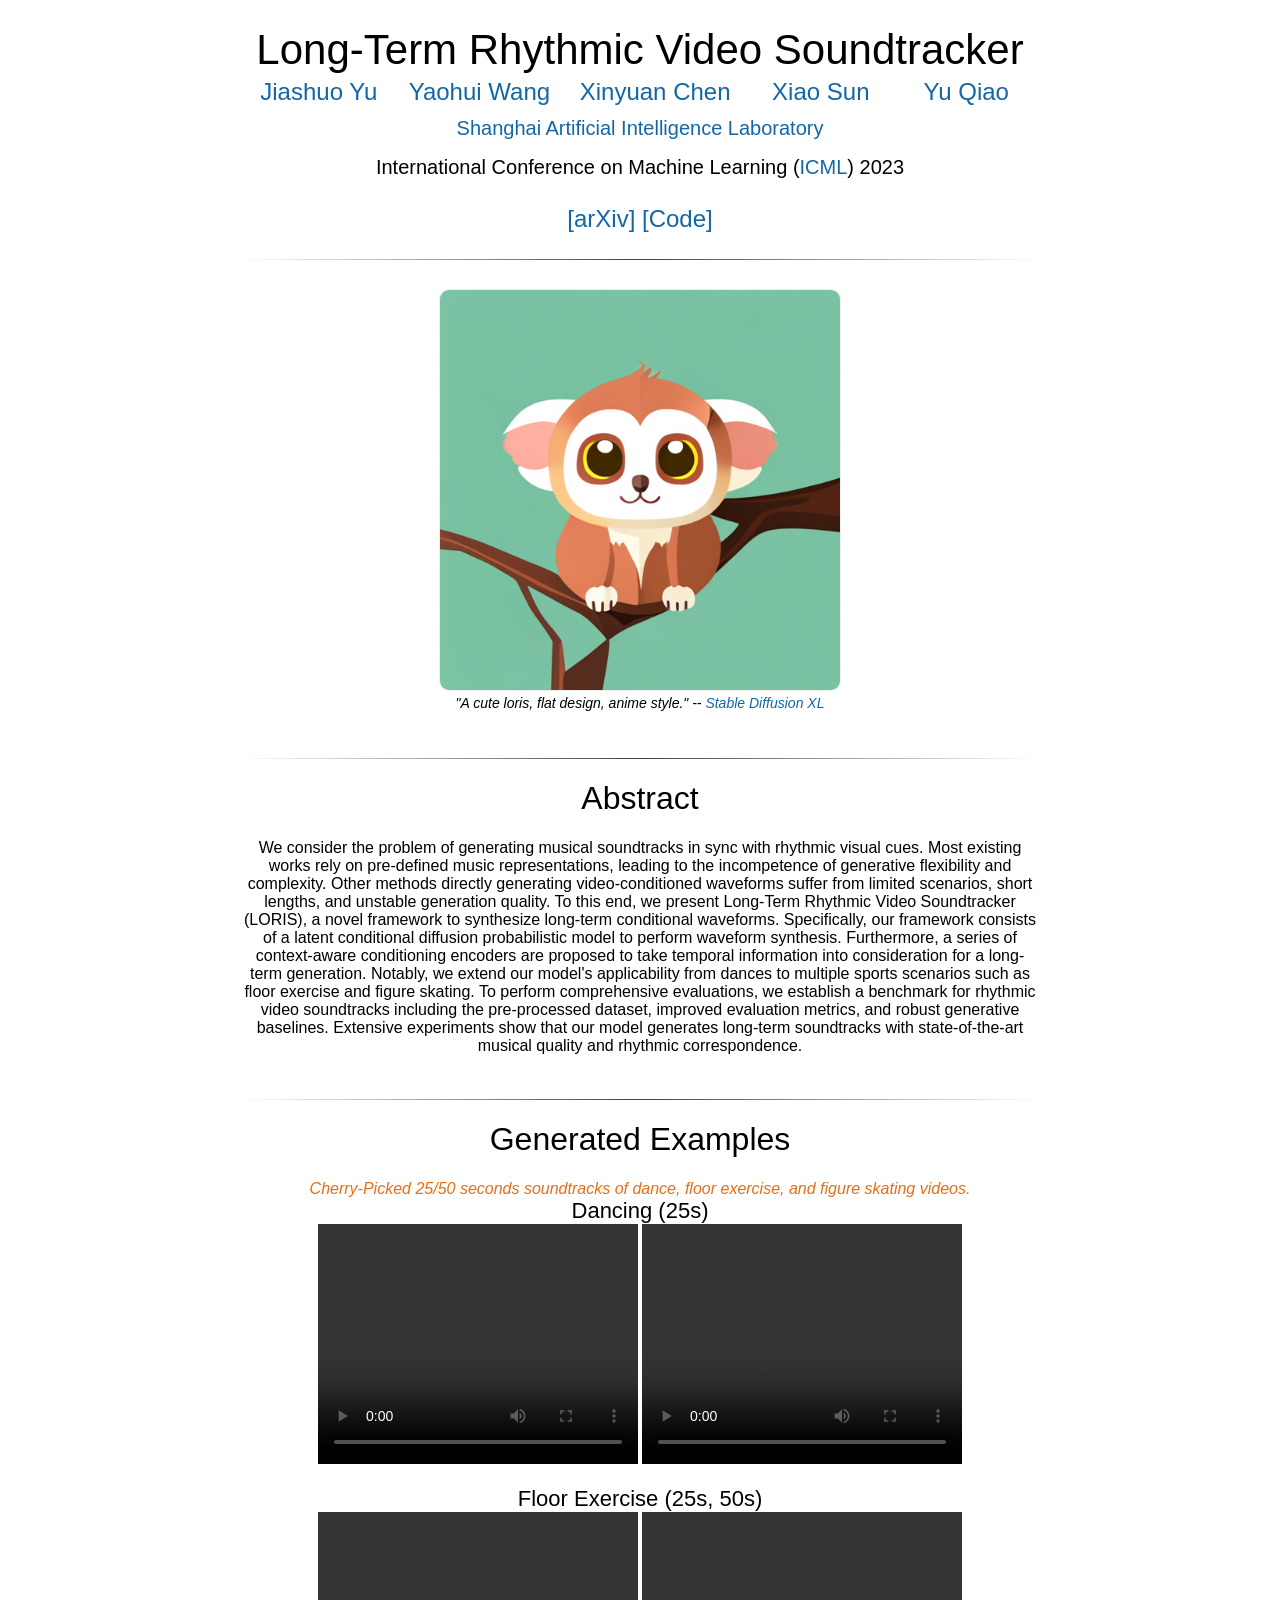
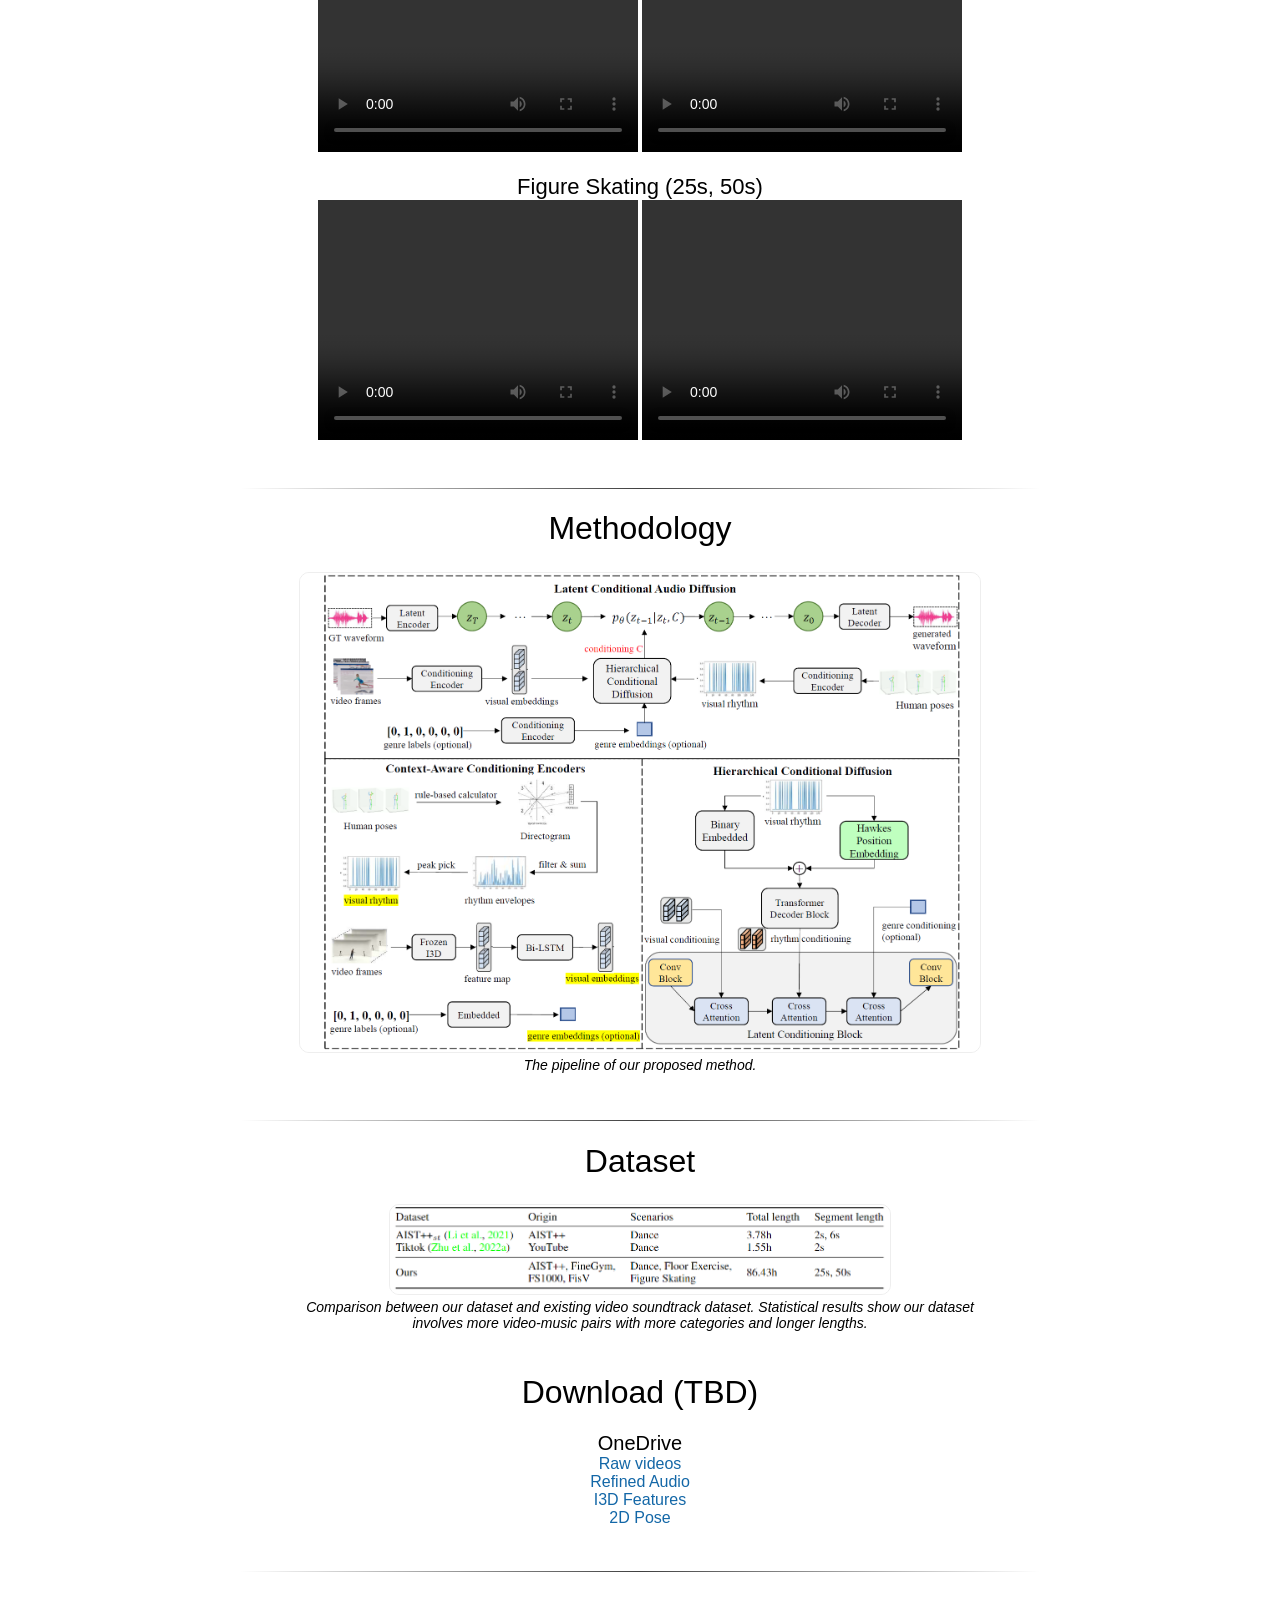
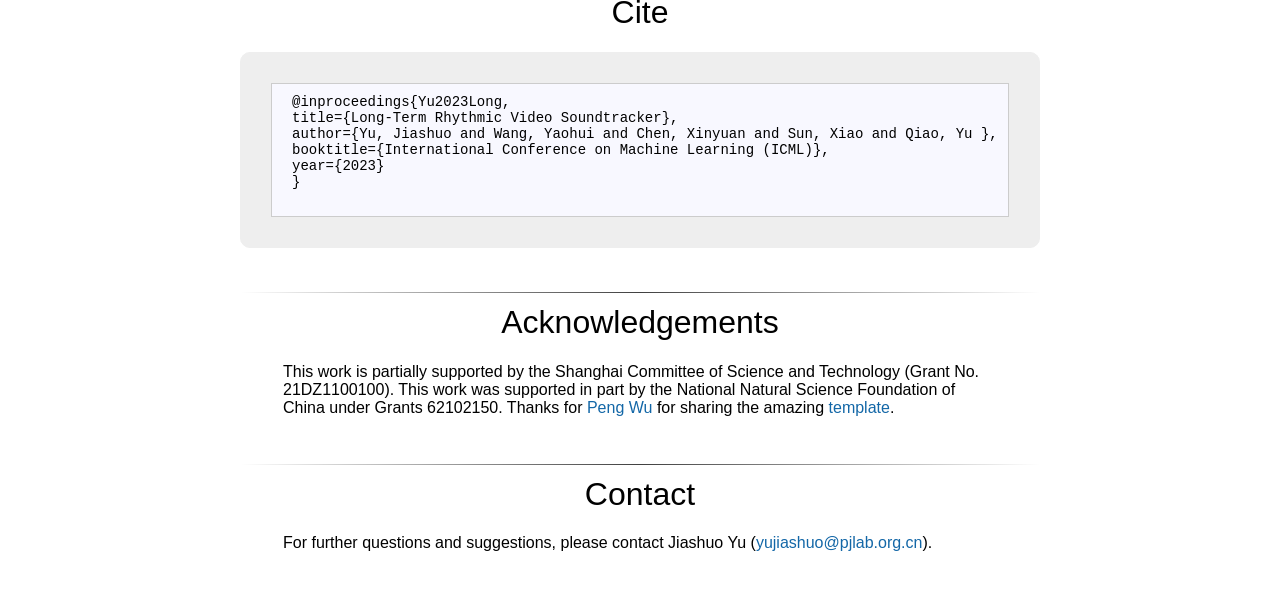
==== LORIS/index.html @ 9e88ad71 "init" ====
<html><head><meta http-equiv="Content-Type" content="text/html; charset=UTF-8"><script async="" src="./FineGym_ A Hierarchical Video Dataset for Fine-grained Action Understanding_files/analytics.js.下载"></script><script src="./FineGym_ A Hierarchical Video Dataset for Fine-grained Action Understanding_files/jsapi" type="text/javascript"></script> 
<script type="text/javascript">google.load("jquery", "1.3.2");</script>

<style type="text/css">
	body {
		font-family: "HelveticaNeue-Light", "Helvetica Neue Light", "Helvetica Neue", Helvetica, Arial, "Lucida Grande", sans-serif; 
		font-weight:300;
		font-size:16px;
		margin-left: auto;
		margin-right: auto;
		width: 800px;
	}
	
	h1 {
		font-weight:300;
	}
		
	h2 {
		font-weight:300;
		font-size: 22px;
		text-align: left;
	}

	.disclaimerbox {
		background-color: #eee;		
		border: 1px solid #eeeeee;
		border-radius: 10px ;
		-moz-border-radius: 10px ;
		-webkit-border-radius: 10px ;
		padding: 20px;
	}

	video.header-vid {
		height: 140px;
		border: 1px solid black;
		border-radius: 10px ;
		-moz-border-radius: 10px ;
		-webkit-border-radius: 10px ;
	}
	
	img.header-img {
		height: 140px;
		border: 1px solid black;
		border-radius: 10px ;
		-moz-border-radius: 10px ;
		-webkit-border-radius: 10px ;
	}
	
	img.rounded {
		border: 1px solid #eeeeee;
		border-radius: 10px ;
		-moz-border-radius: 10px ;
		-webkit-border-radius: 10px ;
	}
	
	a:link,a:visited
	{
		color: #1367a7;
		text-decoration: none;
	}
	a:hover {
		color: #208799;
	}
	
	td.dl-link {
		height: 160px;
		text-align: center;
		font-size: 22px;
	}
	
	.layered-paper-big { /* modified from: http://css-tricks.com/snippets/css/layered-paper/ */
		box-shadow:
		        0px 0px 1px 1px rgba(0,0,0,0.35), /* The top layer shadow */
		        5px 5px 0 0px #fff, /* The second layer */
		        5px 5px 1px 1px rgba(0,0,0,0.35), /* The second layer shadow */
		        10px 10px 0 0px #fff, /* The third layer */
		        10px 10px 1px 1px rgba(0,0,0,0.35), /* The third layer shadow */
		        15px 15px 0 0px #fff, /* The fourth layer */
		        15px 15px 1px 1px rgba(0,0,0,0.35), /* The fourth layer shadow */
		        20px 20px 0 0px #fff, /* The fifth layer */
		        20px 20px 1px 1px rgba(0,0,0,0.35), /* The fifth layer shadow */
		        25px 25px 0 0px #fff, /* The fifth layer */
		        25px 25px 1px 1px rgba(0,0,0,0.35); /* The fifth layer shadow */
		margin-left: 10px;
		margin-right: 45px;
	}

	.paper-big { /* modified from: http://css-tricks.com/snippets/css/layered-paper/ */
		box-shadow:
		        0px 0px 1px 1px rgba(0,0,0,0.35); /* The top layer shadow */

		margin-left: 10px;
		margin-right: 45px;
	}


	.layered-paper { /* modified from: http://css-tricks.com/snippets/css/layered-paper/ */
		box-shadow:
		        0px 0px 1px 1px rgba(0,0,0,0.35), /* The top layer shadow */
		        5px 5px 0 0px #fff, /* The second layer */
		        5px 5px 1px 1px rgba(0,0,0,0.35), /* The second layer shadow */
		        10px 10px 0 0px #fff, /* The third layer */
		        10px 10px 1px 1px rgba(0,0,0,0.35); /* The third layer shadow */
		margin-top: 5px;
		margin-left: 10px;
		margin-right: 30px;
		margin-bottom: 5px;
	}
	
	.vert-cent {
		position: relative;
	    top: 50%;
	    transform: translateY(-50%);
	}
	
	hr
	{
		border: 0;
		height: 1px;
		background-image: linear-gradient(to right, rgba(0, 0, 0, 0), rgba(0, 0, 0, 0.75), rgba(0, 0, 0, 0));
	}

	pre {
    text-align: left;
    white-space: pre;
	background-color: ghostwhite;
	border: 1px solid #CCCCCC;
	padding: 10px 20px;
	margin: 10px;
    tab-size:         4; /* Chrome 21+, Safari 6.1+, Opera 15+ */
    -moz-tab-size:    4; /* Firefox 4+ */
    -o-tab-size:      4; /* Opera 11.5 & 12.1 only */
  	}

</style>


  
		<title>LORIS</title>
		<meta property="og:image" content="">
		<meta property="og:title" content="Long-Term Rhythmic Video Soundtracker">
  </head>

  <body>
    <br>
          <center>
          	<span style="font-size:42px">Long-Term Rhythmic Video Soundtracker</span>
			<br>
	  		  <table align="center" width="800px" height="35px">
	  			  <tbody><tr>
	  	              <td align="center" width="150px">
	  					<center>
	  						<span style="font-size:24px"><a href="">Jiashuo Yu</a></span>
		  		  		</center>
		  		  	  </td>
	  	              <td align="center" width="160px">
	  					<center>
	  						<span style="font-size:24px"><a href="https://wyhsirius.github.io/">Yaohui Wang</a></span>
		  		  		</center>
		  		  	  </td>
	  	              <td align="center" width="180px">
	  					<center>
	  						<span style="font-size:24px"><a href="">Xinyuan Chen</a></span>
		  		  		</center>
		  		  	  </td>
					  <td align="center" width="140px">
					  <center>
						<span style="font-size:24px"><a href="https://jimmysuen.github.io/">Xiao Sun</a></span>
						</center>
					  </td>
					<td align="center" width="140px">
						<center>
							<span style="font-size:24px"><a href="http://mmlab.siat.ac.cn/yuqiao/">Yu Qiao</a></span>
						</center>
					</td>
					</tr></tbody></table>


				</tr></tbody></table>

			  <table align="center" width="600px">
				  <tbody><tr>
					  <td align="center" width="100px", height="35px">
						<center>
							<span style="font-size:20px"><a href="https://www.shlab.org.cn/">Shanghai Artificial Intelligence Laboratory</a></span>
						</center>
					  </td>
			  </tr></tbody></table>
			  <table align="center" width="600px">
				<tbody><tr>
					<td align="center" width="100px", height="35px">
					  <center>
						  <span style="font-size:20px">International Conference on Machine Learning (<a href="https://icml.cc/" target="_blank">ICML</a>) 2023</span>
					  </center>
					</td>
			</tr></tbody></table>

			<br>
			<center>
				<span style="font-size:24px"><a href="https://arxiv.org/abs/2305.01319">[arXiv]</a>  <a href="https://github.com/OpenGVLab/LORIS">[Code]</a></span>
			</center>
			<br>
			<hr>
			  

  		  <br>
  		  <table align="center" width="720px">
  			  <tbody><tr>
  	              <td width="400px">
  					<center>
  	                	<a href="./images/loris.png"><img class="rounded" src="./images/loris.png" width="400px"></a><br>
					</center>
  	              </td>
                </tr>
  	              <tr><td width="400px">
  					<center>
  	                	<span style="font-size:14px"><i>"A cute loris, flat design, anime style." -- <a href="https://clipdrop.co/stable-diffusion">Stable Diffusion XL</a></i>
					</span></center>
  	              </td>

  		  </tr></tbody></table>
      	  <br><br>
		  <hr>


  		  <center><h1>Abstract</h1></center><table align="center" width="700px">
				
		  </table>
		  <center>
			<span>
				We consider the problem of generating musical soundtracks in sync with rhythmic visual cues. Most existing works rely on pre-defined music representations, leading to the incompetence of generative flexibility and complexity. Other methods directly generating video-conditioned waveforms suffer from limited scenarios, short lengths, and unstable generation quality. To this end, we present Long-Term Rhythmic Video Soundtracker (LORIS), a novel framework to synthesize long-term conditional waveforms. Specifically, our framework consists of a latent conditional diffusion probabilistic model to perform waveform synthesis. Furthermore, a series of context-aware conditioning encoders are proposed to take temporal information into consideration for a long-term generation. Notably, we extend our model's applicability from dances to multiple sports scenarios such as floor exercise and figure skating. To perform comprehensive evaluations, we establish a benchmark for rhythmic video soundtracks including the pre-processed dataset, improved evaluation metrics, and robust generative baselines. Extensive experiments show that our model generates long-term soundtracks with state-of-the-art musical quality and rhythmic correspondence.
		  	</span>
		  </center>
  		  <br><br>
		  <hr>

		  <center><h1>Generated Examples</h1></center><center>
				<span><font color="#e86e14"><i>Cherry-Picked 25/50 seconds soundtracks of dance, floor exercise, and figure skating videos.</i></font></span><br>
			
			<tbody><tr>
				<td width="650px">
					<center>
						<span style="font-size:22px"><a>Dancing (25s)</a></span><br>
						<a><video width="320" height="240" controls><source src="./images/dance_25s_1.mp4"  type="video/mp4"></video></a>
						<a><video width="320" height="240" controls><source src="./images/dance_25s_2.mp4"  type="video/mp4"></video></a>
					</center>
					<br>
				</td>
			</tr>
			<tr>
				<td width="650px">
					<center>
						<span style="font-size:22px"><a>Floor Exercise (25s, 50s)</a></span><br>
						<a><video width="320" height="240" controls><source src="./images/fe_25s.mp4"  type="video/mp4"></video></a>
						<a><video width="320" height="240" controls><source src="./images/fe_50s.mp4"  type="video/mp4"></video></a>
					</center>
					<br>
				</td>
			</tr>
			<tr>
				<td width="650px">
					<center>
						<span style="font-size:22px"><a>Figure Skating (25s, 50s)</a></span><br>
						<a><video width="320" height="240" controls><source src="./images/fs_25s.mp4"  type="video/mp4"></video></a>
						<a><video width="320" height="240" controls><source src="./images/fs_50s.mp4"  type="video/mp4"></video></a>
					</center>
				</td>
			</tr>

		  <br><br>
		  <hr>
		
		  <center><h1>Methodology</h1></center><table align="center" width="720px">
			
		  </table><center> </center><table>
		  
		  <tbody><tr>
				<td width="720px">
				<center>
					<a><img class="rounded" src="./images/pipeline.png" width="680px"></a><br>
			  </center>
			  </td>
		  </tr>
		  <tr>
			  <td align="center" width="720px">
				<span style="font-size:14px"><i>
				  The pipeline of our proposed method.</i>
			  </span>
			  </td>
		  </tr>
		  </tbody></table>
		  <br><br><hr>

		  <center><h1>Dataset</h1></center><table align="center" width="720px">
			
			</table><center> </center><table>
			
			<tbody><tr>
				  <td width="400px">
				  <center>
					  <a><img class="rounded" src="./images/dataset_table.png" width="500px"></a><br>
				</center>
				</td>
			</tr>
			<tr>
				<td align="center" width="720px">
				  <span style="font-size:14px"><i>
					Comparison between our dataset and existing video soundtrack dataset. Statistical results show our dataset involves more video-music pairs with more categories and longer lengths.</i>
				</span>
				</td>
			</tr>
			</tbody></table>

			<br>

		  <center><h1>Download (TBD)</h1></center><table id="download" align="center" width="720px">
			<table align="center" width="720px"></table>
			<tbody><tr>
				<td width="300px">
					<span style="font-size:20px">OneDrive</span><br>
					<span style="font-size:16px"><a href="">Raw videos</a></span><br>
					<span style="font-size:16px"><a href="">Refined Audio</a></span><br>
					<span style="font-size:16px"><a href="">I3D Features</a></span><br>
					<span style="font-size:16px"><a href="">2D Pose</a></span><br>
					</center>
				</td>
			</tr></tbody></table>
				

		 <br><br>
		 <hr>

		  <center><h1>Cite</h1></center><div class="disclaimerbox">

		   <span>
				<!-- <center><span style="font-size:28px"><b>Cite</b></span></center> -->
				<pre style="font-family:Courier; font-size:14px">@inproceedings{Yu2023Long,
title={Long-Term Rhythmic Video Soundtracker},
author={Yu, Jiashuo and Wang, Yaohui and Chen, Xinyuan and Sun, Xiao and Qiao, Yu },
booktitle={International Conference on Machine Learning (ICML)},
year={2023}
}
				</pre>
		  </span></div><table align="center" width="1020px">
			
		  
  		  </table>

			<br><br>
			<hr>
  
		  	
  		  <table align="center" width="720px">
  			  <tbody><tr>
  	              <td width="400px">
  					<left>
	  		  <center><h1>Acknowledgements</h1></center>
				This work is partially supported by the Shanghai Committee of Science and Technology (Grant No. 21DZ1100100). This work was supported in part by the National Natural Science Foundation of China under Grants 62102150.

				Thanks for <a href="https://roc-ng.github.io/">Peng Wu</a> for sharing the amazing <a href="https://roc-ng.github.io/XD-Violence/">template</a>.</a><a>
			</a></left><a>
		</a></td>
			 </tr>
		</tbody></table>

		<br><br>
		<hr>

		<table align="center" width="720px">
			<tbody><tr>
				<td width="400px">
				  <left>
			<center><h1>Contact</h1></center>
			For further questions and suggestions, please contact Jiashuo Yu (<a href="yujiashuo@pjlab.org.cn">yujiashuo@pjlab.org.cn</a>).
			
			
		</left>
	</td>
		 </tr>
	</tbody></table>

		<br><br>

<script>
	
  (function(i,s,o,g,r,a,m){i['GoogleAnalyticsObject']=r;i[r]=i[r]||function(){
  (i[r].q=i[r].q||[]).push(arguments)},i[r].l=1*new Date();a=s.createElement(o),
  m=s.getElementsByTagName(o)[0];a.async=1;a.src=g;m.parentNode.insertBefore(a,m)
  })(window,document,'script','//www.google-analytics.com/analytics.js','ga');

  ga('create', 'UA-75863369-1', 'auto');
  ga('send', 'pageview');

</script>
              


 
</body></html>
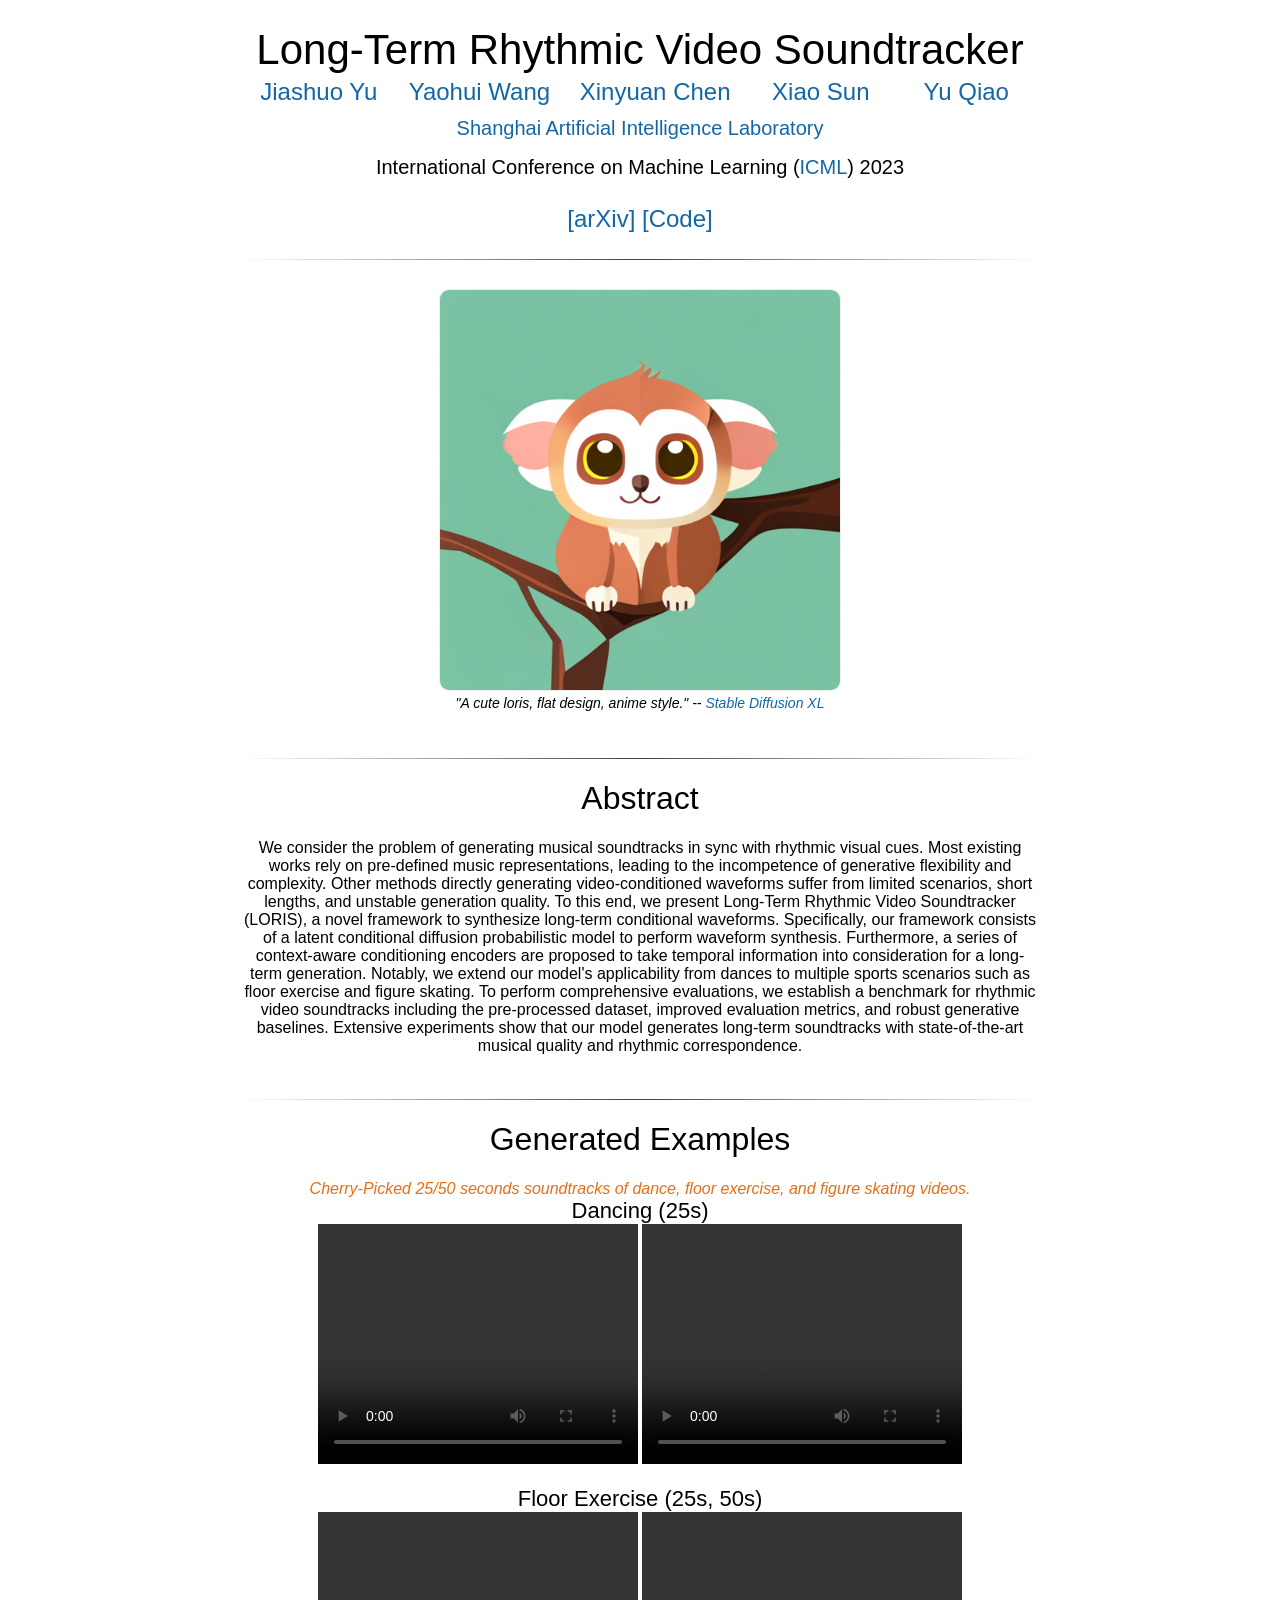
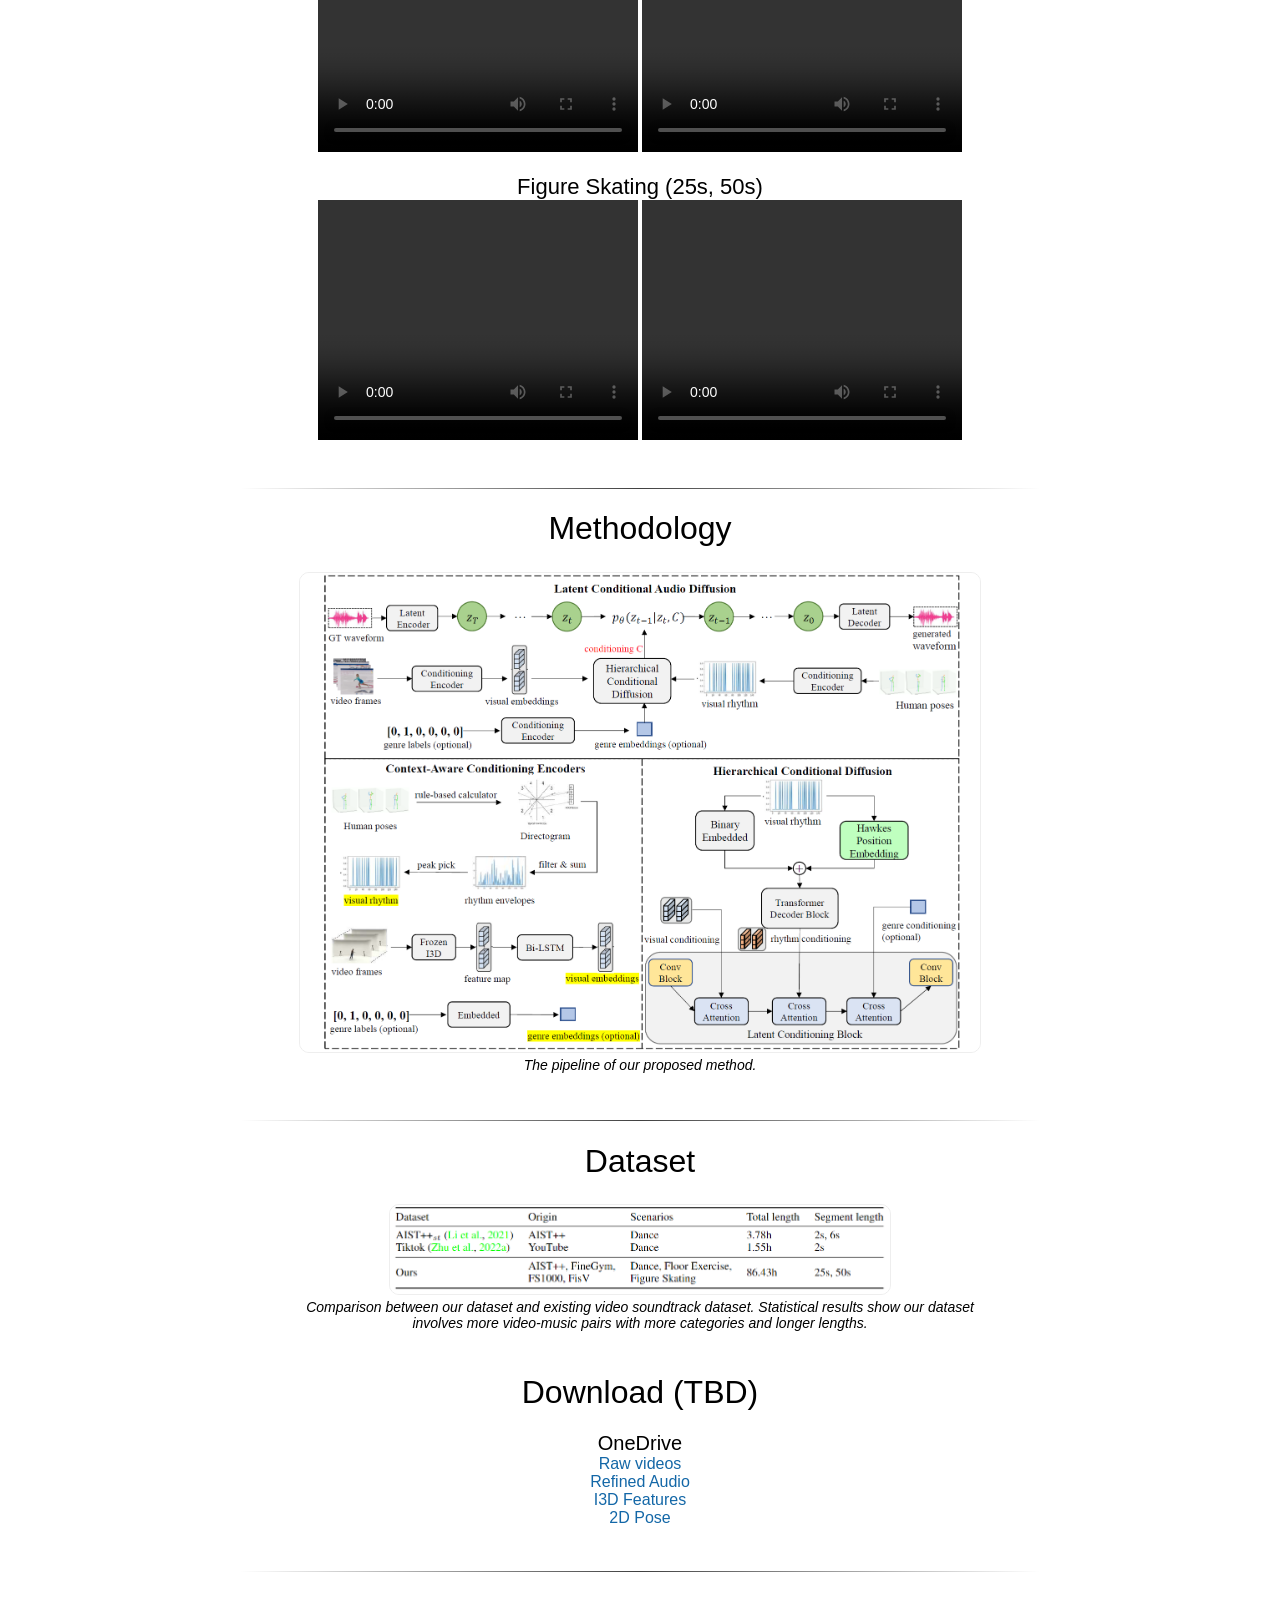
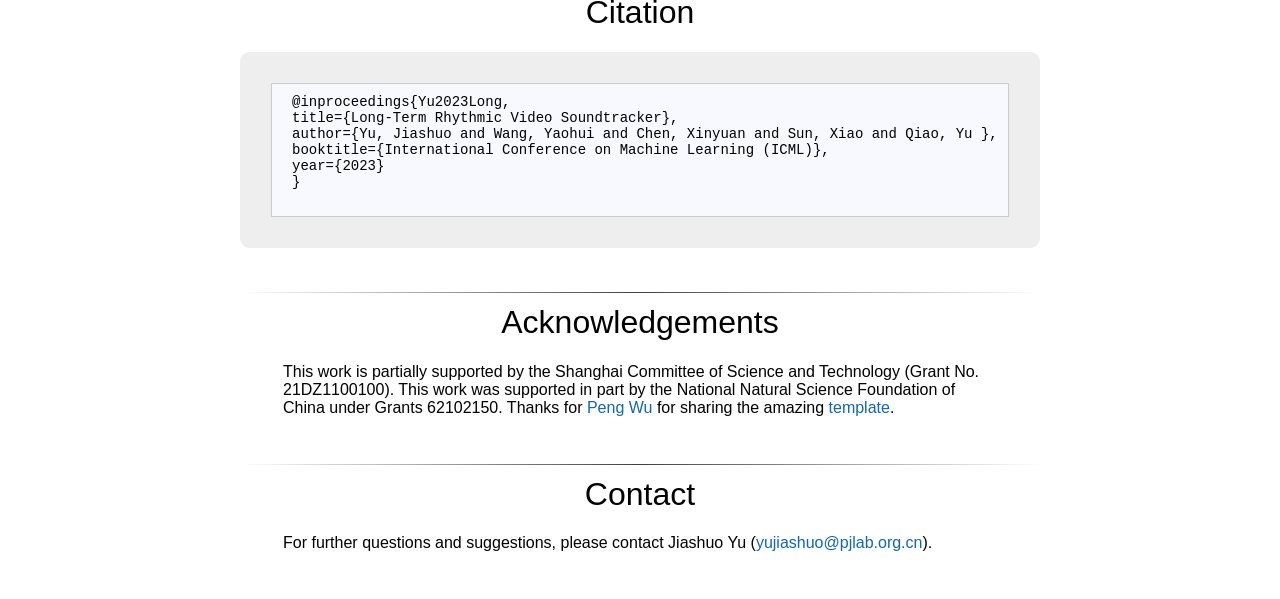
==== commit 4734d185: "init" ====
--- a/LORIS/index.html
+++ b/LORIS/index.html
@@ -331,7 +331,7 @@
 		 <br><br>
 		 <hr>
 
-		  <center><h1>Cite</h1></center><div class="disclaimerbox">
+		  <center><h1>Citation</h1></center><div class="disclaimerbox">
 
 		   <span>
 				<!-- <center><span style="font-size:28px"><b>Cite</b></span></center> -->
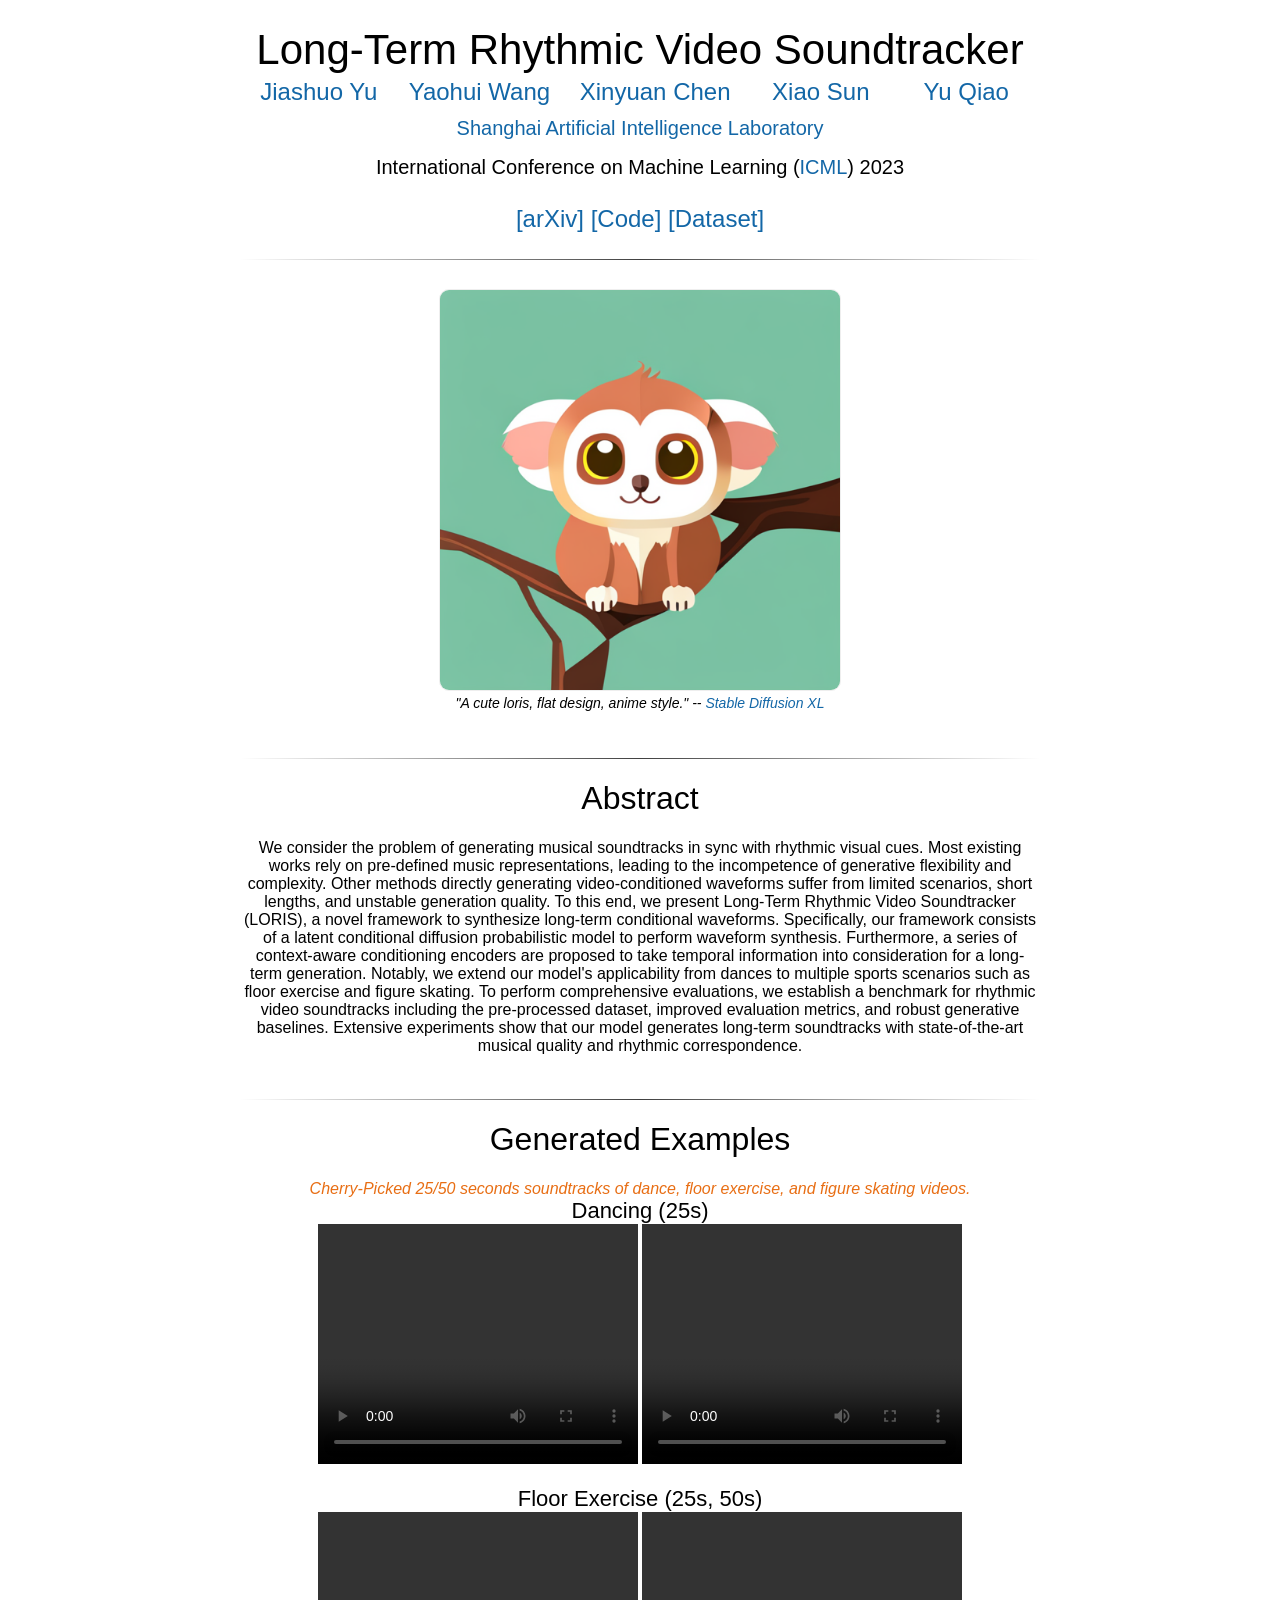
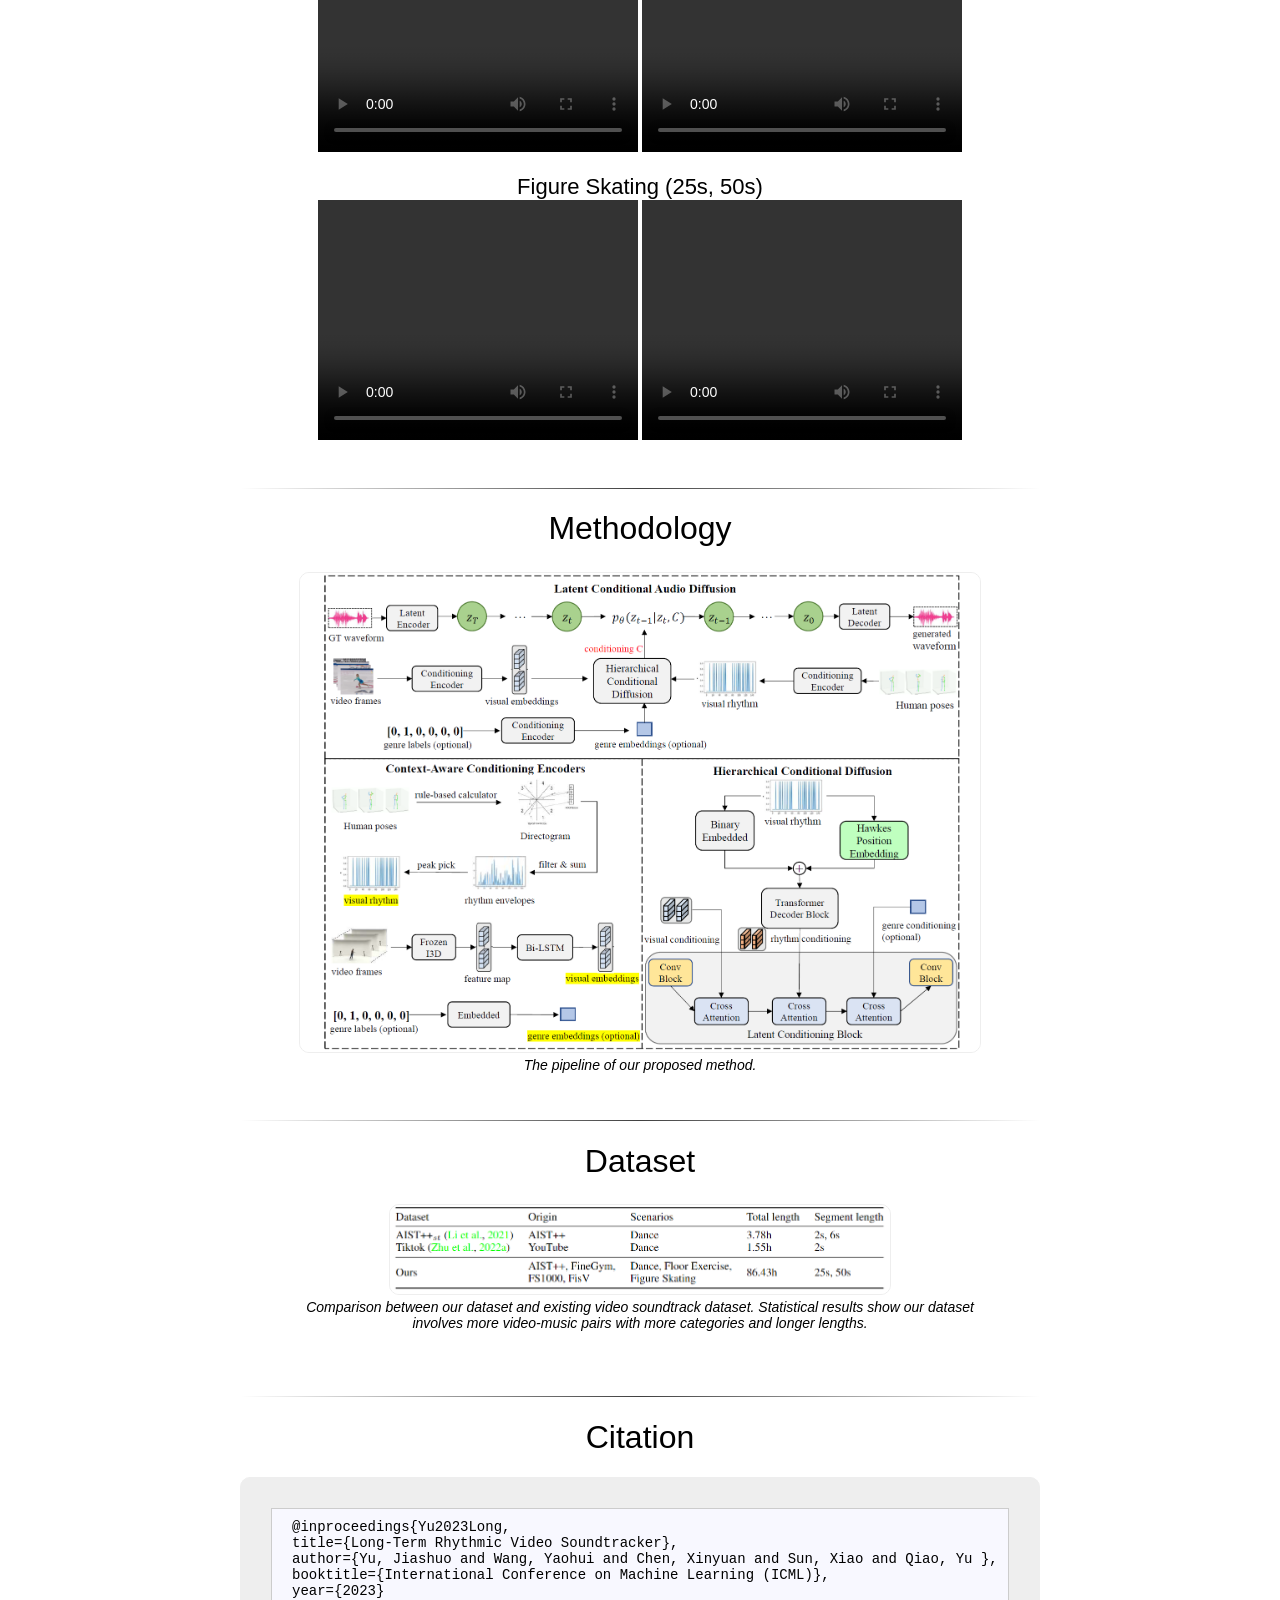
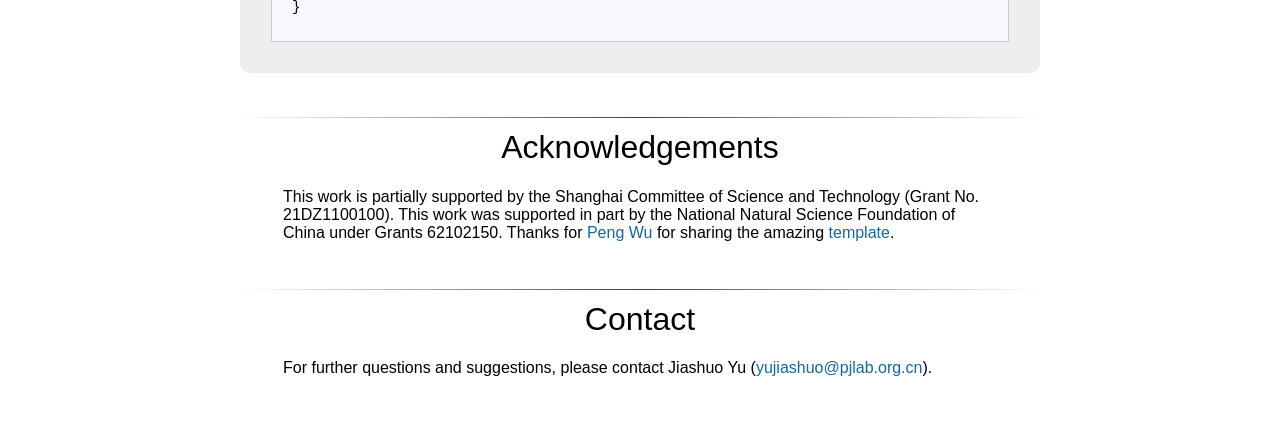
==== commit 31d66a6c: "update" ====
--- a/LORIS/index.html
+++ b/LORIS/index.html
@@ -198,7 +198,7 @@
 
 			<br>
 			<center>
-				<span style="font-size:24px"><a href="https://arxiv.org/abs/2305.01319">[arXiv]</a>  <a href="https://github.com/OpenGVLab/LORIS">[Code]</a></span>
+				<span style="font-size:24px"><a href="https://arxiv.org/abs/2305.01319">[arXiv]</a>  <a href="https://github.com/OpenGVLab/LORIS">[Code]</a>	<a href="https://huggingface.co/datasets/awojustin/LORIS">[Dataset]</a></span>
 			</center>
 			<br>
 			<hr>
@@ -313,20 +313,7 @@
 			</tbody></table>
 
 			<br>
-
-		  <center><h1>Download (TBD)</h1></center><table id="download" align="center" width="720px">
-			<table align="center" width="720px"></table>
-			<tbody><tr>
-				<td width="300px">
-					<span style="font-size:20px">OneDrive</span><br>
-					<span style="font-size:16px"><a href="">Raw videos</a></span><br>
-					<span style="font-size:16px"><a href="">Refined Audio</a></span><br>
-					<span style="font-size:16px"><a href="">I3D Features</a></span><br>
-					<span style="font-size:16px"><a href="">2D Pose</a></span><br>
-					</center>
-				</td>
-			</tr></tbody></table>
-				
+		
 
 		 <br><br>
 		 <hr>
